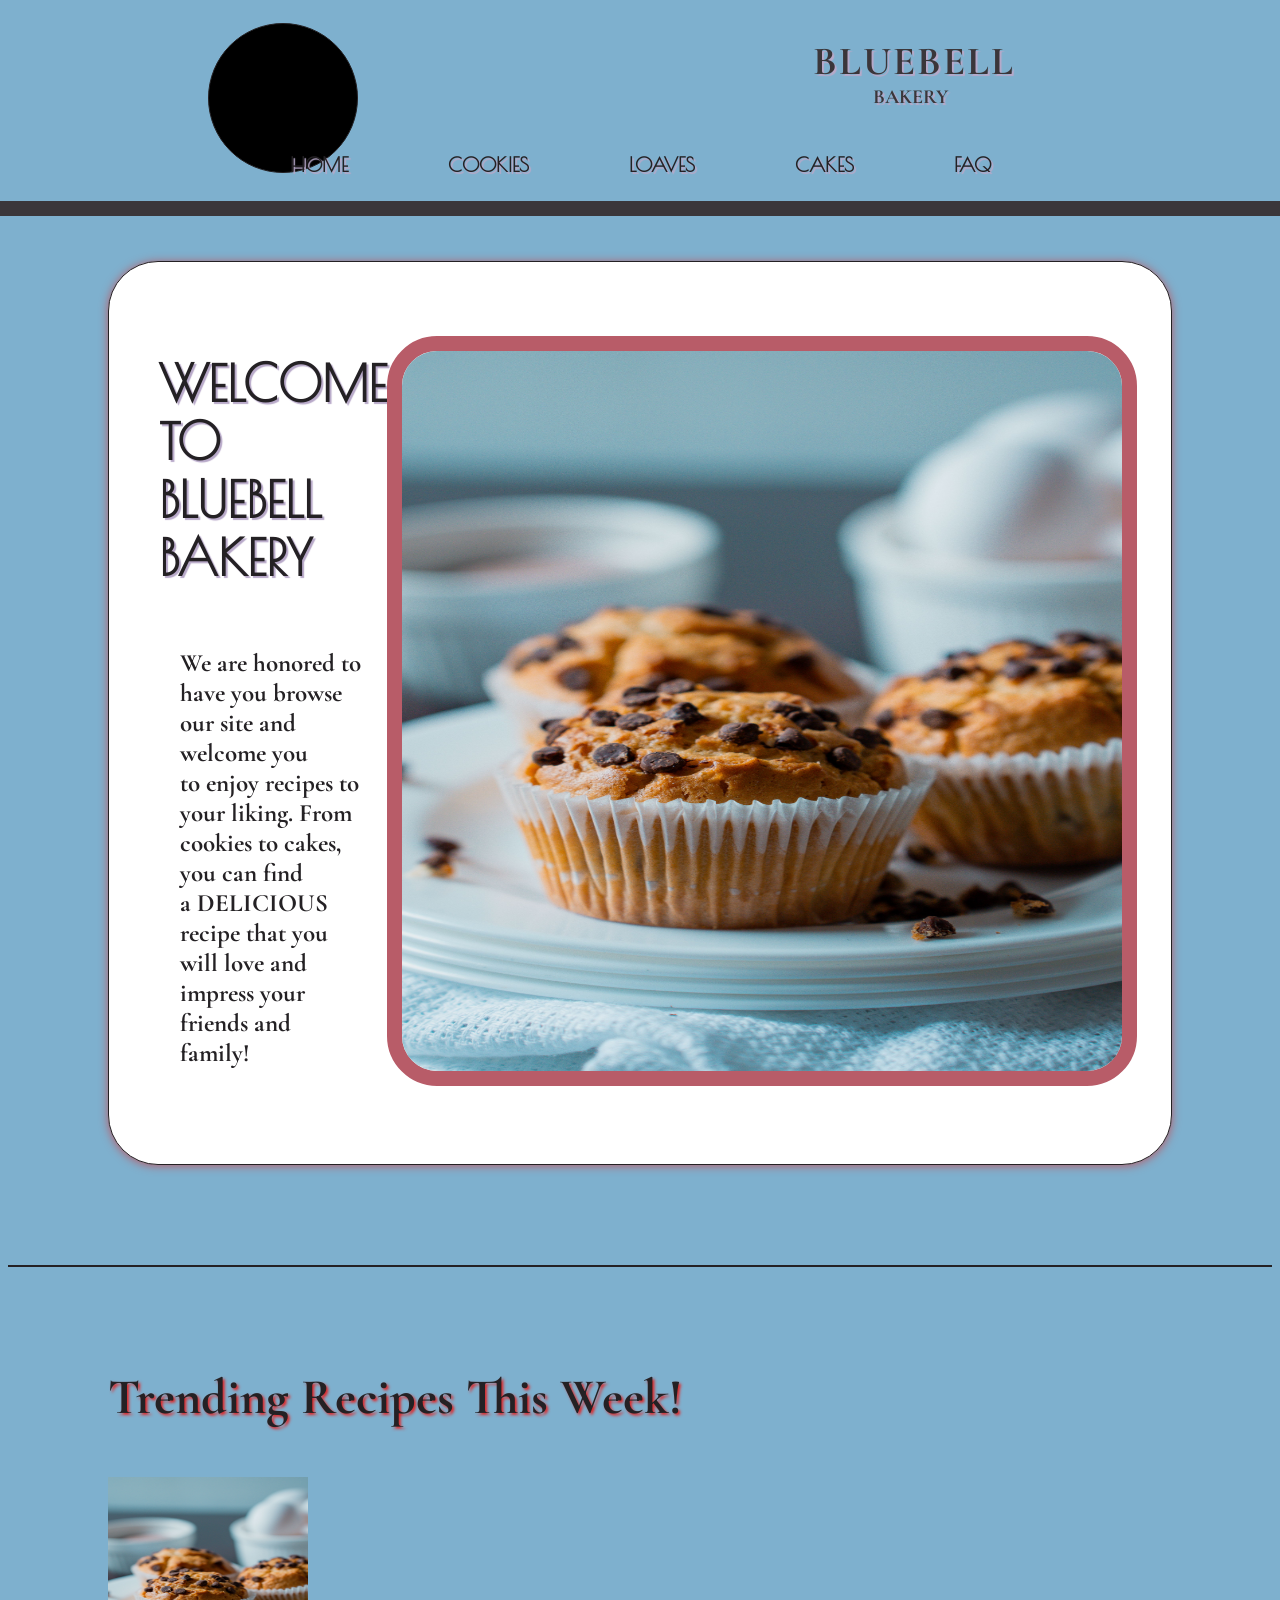
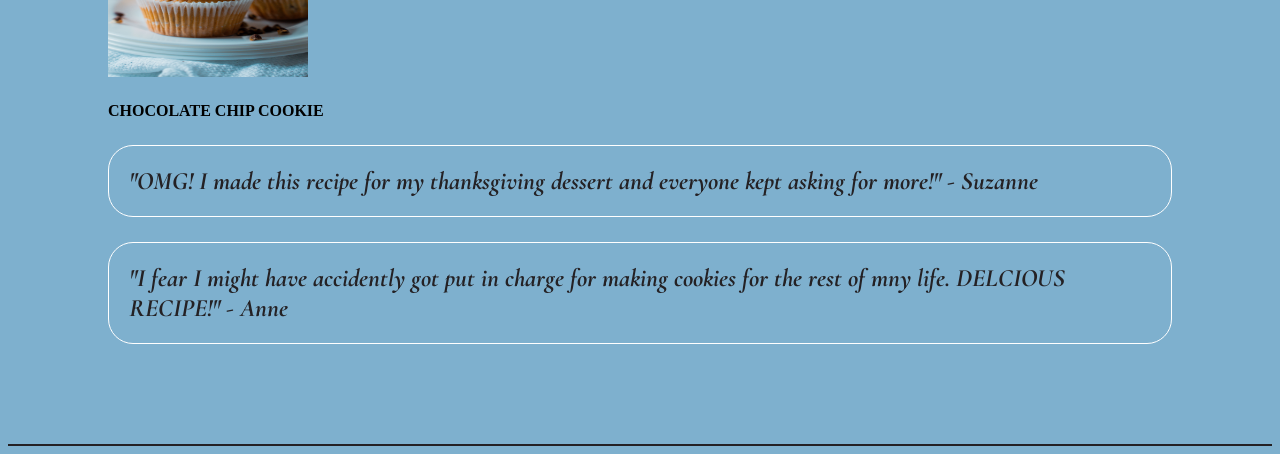
==== bbb_main.html @ 1ef4a02f "Add files via upload" ====
<!DOCTYPE html>
<html lang="en">
<head>
        <title>Bluebell Bakery</title>
        <meta charset="utf-8">
        <meta name="viewport" content="width=device-width, initial-scale=1.0">
        <link rel="stylesheet" href="bbb.css">
        <link rel="preconnect" href="https://fonts.googleapis.com">
        <link rel="preconnect" href="https://fonts.gstatic.com" crossorigin>
        <link href="https://fonts.googleapis.com/css2?family=Cormorant+Garamond:wght@400;500;600;700&family=Montserrat:wght@400;500;600&display=swap" rel="stylesheet">
        <link rel="preconnect" href="https://fonts.googleapis.com">
        <link rel="preconnect" href="https://fonts.gstatic.com" crossorigin>
        <link href="https://fonts.googleapis.com/css2?family=Poiret+One&display=swap" rel="stylesheet">
</head>
<body>
<header>
        <!-- I am going to focus on the banner a bit later, I want to make sure I get an understanding on it a bit more
         since I wanted to learn it on my own.
        <div class="bbb_banner">
                <div class="banner-text">
                        Welcome to Bluebell Bakery • Freshly Baked With Love
                </div>
        </div>-->
        
        <div class="bbb_header"> 
                <img class="bbb_logo" src="blueball_logo_BB.png" alt="bluebell_logo">
                        <div class="bbb_name">
                                <h1 class="bbb_name1">BLUEBELL </h1>
                                <h2 class="bbb_name2">BAKERY</h2>
                        </div>
        </div>

</header>
<main> 
               
                 <nav class="bbb_tabs">
                        <ul>
                                <li><a href="home.html">HOME</a></li>
                                <li><a href="cookies.html">COOKIES</a></li>
                                <li><a href="loaves.html">LOAVES</a></li>
                                <li><a href="cakes.html">CAKES</a></li>
                                <li><a href="bbb_faq.html">FAQ</a></li>
                      </ul>
                </nav>
              
                 <div class="bbb_main-content">
                        <div class="welcome">
                        <h2 class="bbb_mc_header">WELCOME TO BLUEBELL BAKERY</h2>
                        <p>We are honored to have you browse our site and welcome you <br>
                           to enjoy recipes to your liking. From cookies to cakes,
                           you can find <br>a DELICIOUS recipe that you will love and
                           impress your friends and family!
                        </p> 
                        </div>
                        <div class="img_box"><img class="heroIMG" src="andreas_pic_muffin.jpg" alt="muffin"> </div><!--not my picture, used a free image 
                                                                        to see what it would look like for
                                                                        hero image. Image Source: https://www.pexels.com/photo/delicious-chocolate-chip-muffins-on-plate-30387798/ -->
                        
                </div>

                <div class="bar"></div>

                <div class="bbb_trending_content">
                        <h3 class="bbb_trend">Trending Recipes This Week!</h3>
                        <img class="img_trend" src="andreas_pic_muffin.jpg" alt="trending image">
                        <h4>CHOCOLATE CHIP COOKIE</h4>
                        <p><em>"OMG! I made this recipe for my thanksgiving dessert and everyone kept asking for more!" - Suzanne</em></p>
                        <p><em>"I fear I might have accidently got put in charge for making cookies for the rest of mny life. DELCIOUS RECIPE!" - Anne</em></p>
                </div>
               
</main>
                 <div class="bar"></div>

</body>
</html>
---- bbb.css ----
*{
    box-sizing: border-box;
}

:root{
    --mainColor: #7eb0ce;
    --secondColor: #B85C68;
    --thirdColor: #B8A9C9;
    --fourthColor: #242124;
    --FF1:"Cormorant Garamond", sans-serif;
    --FF2: "Poiret One", sans-serif;
}
body{
    background-color: var(--mainColor);
}
.bbb_header{/*this part focuses on position of the logo and the logo name*/
    display:flex;
    align-items: center;
    gap: 30px;
    margin: 0;
    padding:0;
}
.bbb_header img {/*this section focuses on the logo image*/
    margin-left: 200px;
    margin-bottom: 10px;
    background-color: black;
}

.bbb_name{/*this section focuses on the position of the logo name itself*/
    margin:0px 0px 45px 425px;
    padding:0;
}
.bbb_name1{/*this section focuses on the first name of the logo(BLUEBELL)*/
    font-size: 40px;
    color: #3a363a;
    font-family: var(--FF1);
    text-shadow: 2px 2px 1px var(--thirdColor);
    padding:0;
    margin:0;
    letter-spacing: 2px;
}
.bbb_name2{/*This focuses on the the second name of the logo(BAKERY)*/
    font-size: 20px;
    color: #3a363a;
    font-family: var(--FF1);
    text-shadow: 2px 2px 1px var(--thirdColor);
    padding:0;
    margin:0px 0px 0px 60px;
}

.bbb_logo{/*This focuses on the logo image*/
    width: 150px;
    height:150px;
    border-radius: 100px;
    padding:0;
    margin-top: 15px;
    border:1px solid #242124;
}

.bbb_tabs {/*This focuses on the NAV divs*/
    padding: 25px;
    max-width: 1922px;
    margin: -55px -10px;
    border-bottom: 15px solid #3a363a;
}
.bbb_tabs ul{/*this focuses on the nav links*/
    display: flex;
    justify-content: center;
    gap: 100px;
    margin:0;
    padding:0;
    text-decoration: none;
    list-style: none;
}

.bbb_tabs a {/*this focuses on the nav links text*/
    color: var(--fourthColor);
    text-decoration: none;
    border-radius: 8%;
    font-size: 20px;
    font-family: var(--FF2);
    font-weight: bolder;
    text-shadow: 2px 2px 1px #B8A9C9;
}

.bbb_tabs a:hover {
    color: white;
}
/*This i learned on my own, its for the flowing banner on top of the page, but im not sure if it will work properly
.bbb_banner {
    max-width: 1922px;
    overflow: hidden;
    background-color: var(--fourthColor);
    color: white;
    padding: 15px 0;
    margin: -10px -8px 0 -8px;
}

.banner-text {
    white-space: nowrap;
    animation: flow 30s linear infinite;
    font-family: var(--FF2);
    font-size: 15px;
    text-transform: uppercase;
}

@keyframes flow {
    from {
        transform: translateX(2000px);
    }

    to {
        transform: translateX(-600px);
    }
}
*/

.bbb_main-content{/*This focuses on the main content for the position of the welcome section and the hero image*/
    margin: 100px;
    display: flex;
    flex-direction: row;
    justify-content: space-between; 
    align-items: center;
    background-color: white;
    padding:50px;
    border-radius: 50px;
    border:1px solid var(--fourthColor);
    box-shadow: 0px 1px 10px var(--secondColor);
}

.bbb_mc_header{ 
    color: var(--fourthColor);
    font-family: var(--FF2);
    font-size: 50px;
    text-shadow: 2px 2px 1px #B8A9C9;

}

p{
    font-family: var(--FF1);
    color:var(--fourthColor);
    text-align: left;
    font-size: 25px;
    border: 1px solid white;
    border-radius:25px;
    padding:20px;
    font-weight: bold;
}

.heroIMG{
    width: 750px;
    height: 750px;
    border: 15px solid var(--secondColor);
    border-radius: 50px;
}
.img_trend{
    width:200px;
    height: 200px;
}

.bbb_trending_content{
    margin:100px;
}
.bbb_trend{
    font-family:var(--FF1);
    font-size: 50px;
    color: var(--fourthColor);
    text-shadow: 2px 2px 3px #e12525;

}
.bar{
    border: 1px solid var(--fourthColor);
}
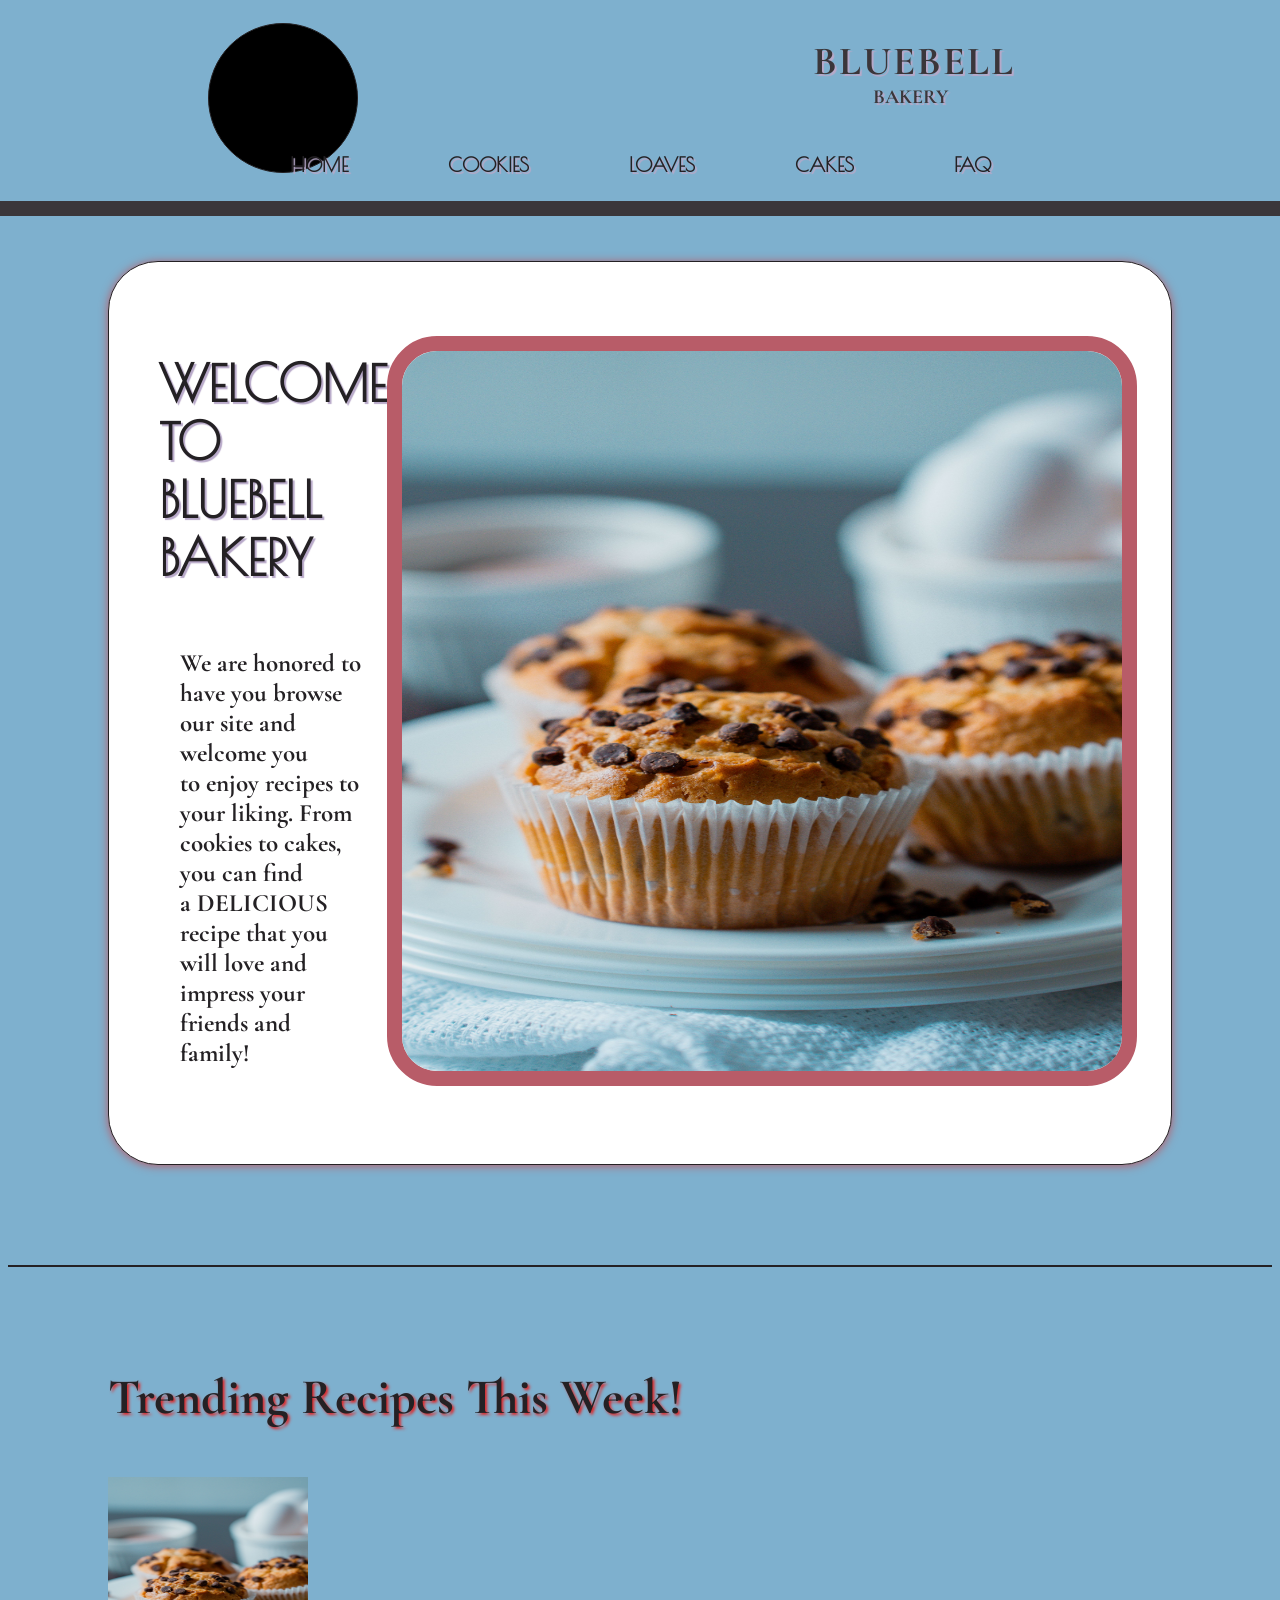
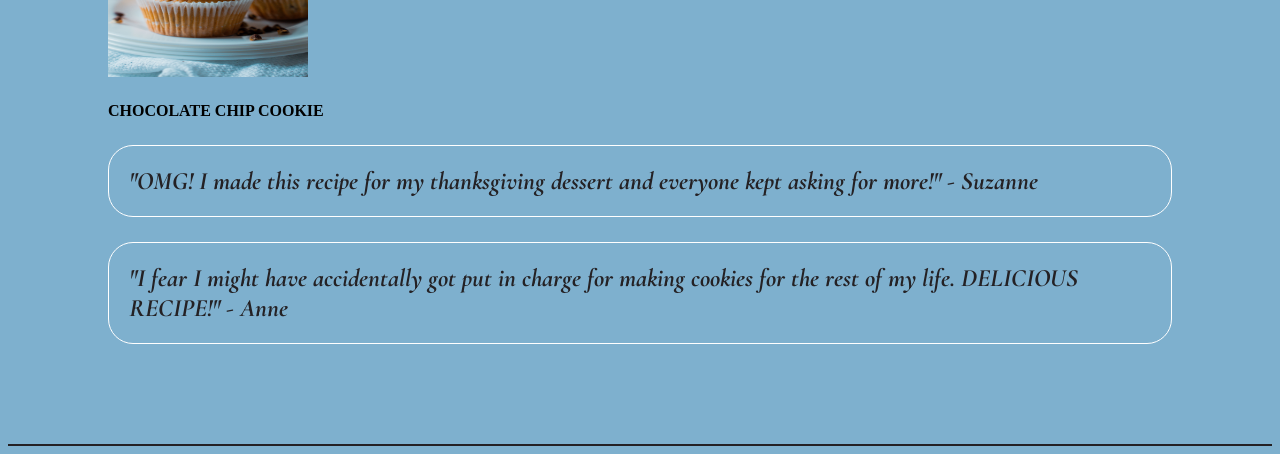
==== commit aeb5ba4a: "Update bbb_main.html" ====
--- a/bbb_main.html
+++ b/bbb_main.html
@@ -65,11 +65,11 @@
                         <img class="img_trend" src="andreas_pic_muffin.jpg" alt="trending image">
                         <h4>CHOCOLATE CHIP COOKIE</h4>
                         <p><em>"OMG! I made this recipe for my thanksgiving dessert and everyone kept asking for more!" - Suzanne</em></p>
-                        <p><em>"I fear I might have accidently got put in charge for making cookies for the rest of mny life. DELCIOUS RECIPE!" - Anne</em></p>
+                        <p><em>"I fear I might have accidentally got put in charge for making cookies for the rest of my life. DELICIOUS RECIPE!" - Anne</em></p>
                 </div>
                
 </main>
                  <div class="bar"></div>
 
 </body>
-</html>+</html>
